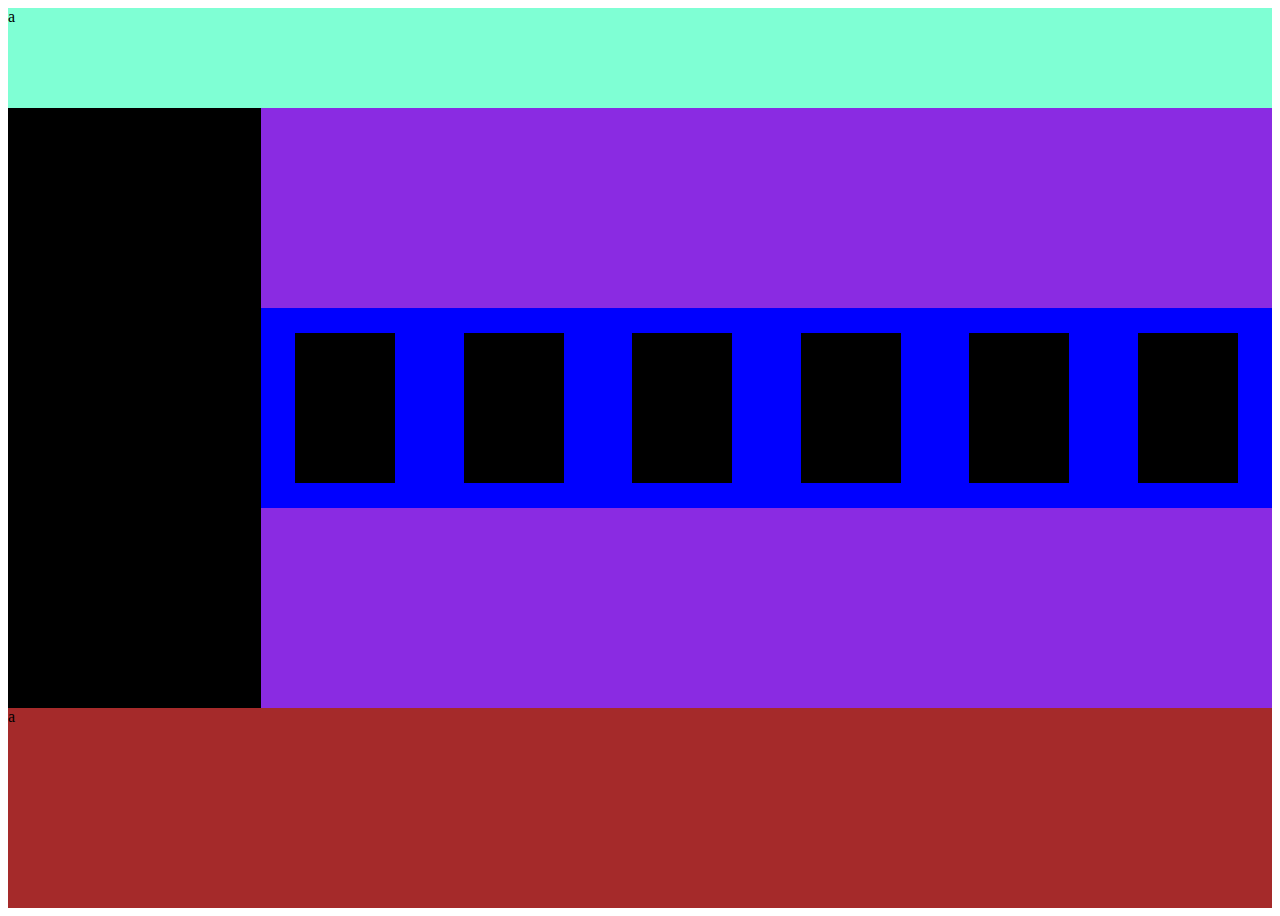
==== layout.html @ 33e255b6 "testando layout" ====
<!DOCTYPE html>
<html lang="pt-br">

<head>
    <meta charset="UTF-8">
    <meta name="viewport" content="width=device-width, initial-scale=1.0">
    <title>layout</title>

    <style>
        #cabecalho {
            background-color: aquamarine;
            height: 100px;

        }

        #main {
            background-color: lightgray;
            display: flex;

        }

        #navegacao {
            background-color: black;
            width: 20%;
            height: 600px;
        }

        #promocoes {
            background-color: blue;
            width: 100%;
            height: 200px;
            display: flex;
            justify-content: space-around;
            align-items: center;
        }

        .fotos {
            background-color: black;
            width: 100px;
            height: 150px;
        }

        #produtos {
            background-color: brown;
            width: 100%;
            height: 200px;
        }

        section {
            background-color: blueviolet;
            width: 80%;
            display: flex;
            flex-direction: column;
            justify-content: space-around;

        }
    </style>


</head>

<body>
    <header id="cabecalho">
        a

    </header>

    <div id="main">
        <nav id="navegacao">
            a

        </nav>

        <section>

            <div id="promocoes">
                
                <div class="fotos"></div>
                <div class="fotos"></div>
                <div class="fotos"></div>
                <div class="fotos"></div>
                <div class="fotos"></div>
                <div class="fotos"></div>

            </div>
    </div>

    <div id="produtos">
        a

    </div>
    </section>

    </div>


</body>

</html>
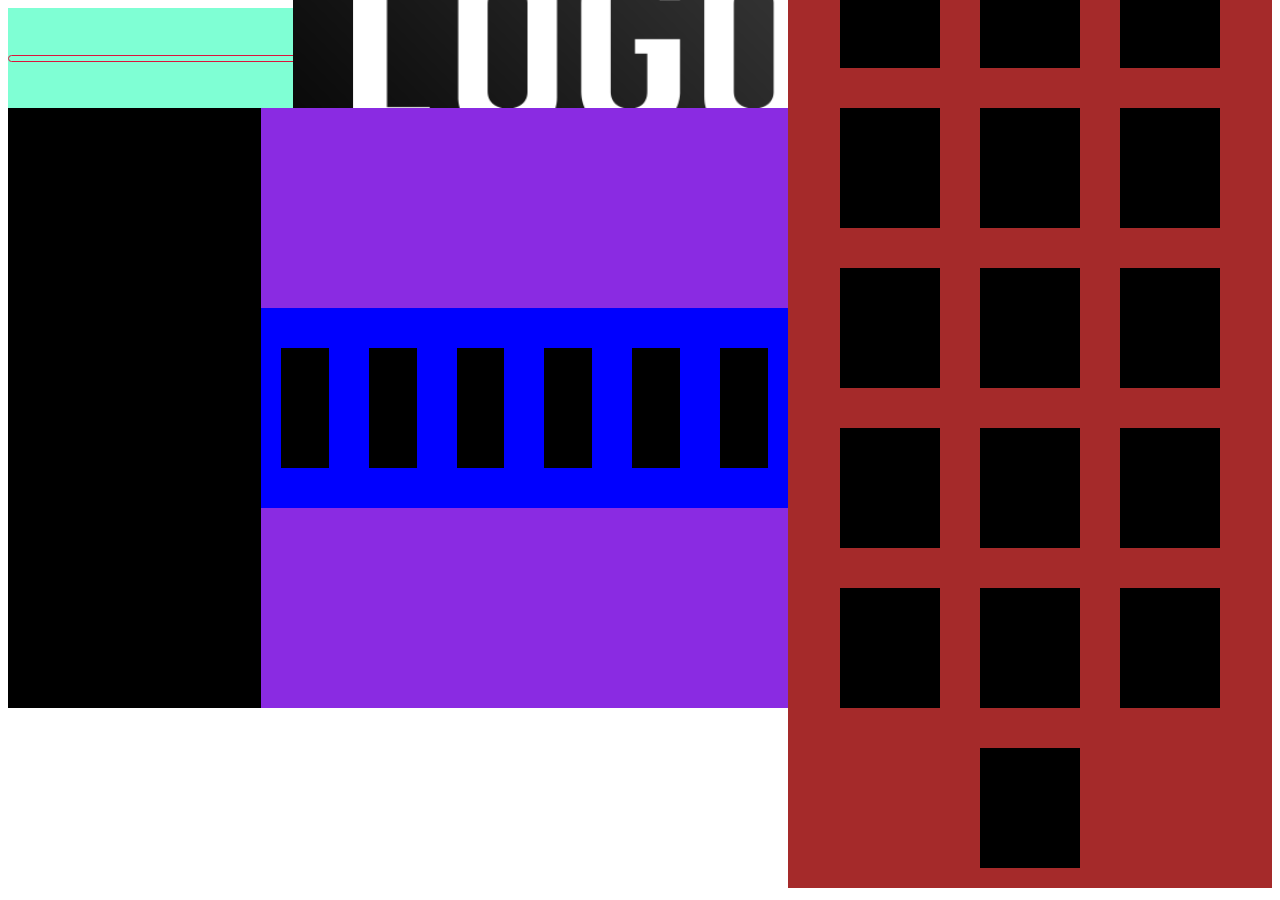
==== commit f2f44f49: "felipe01" ====
--- a/layout.html
+++ b/layout.html
@@ -10,7 +10,9 @@
         #cabecalho {
             background-color: aquamarine;
             height: 100px;
-
+            display: flex;
+            justify-content: space-between;
+            align-items: center;
         }
 
         #main {
@@ -37,13 +39,17 @@
         .fotos {
             background-color: black;
             width: 100px;
-            height: 150px;
+            height: 120px;
+            margin: 20px;
         }
 
         #produtos {
             background-color: brown;
             width: 100%;
-            height: 200px;
+            display: flex;
+            justify-content: center;
+            align-items: center;
+            flex-wrap: wrap;
         }
 
         section {
@@ -52,29 +58,69 @@
             display: flex;
             flex-direction: column;
             justify-content: space-around;
+        }
 
+        #logo {
+            width: 90%;
+            height: 5%;
+            display: flex;
+            flex-direction: column;
+            justify-content: center;
+            align-items: center;
+            border: 1px solid crimson;
+            border-radius: 10px;
+        }
+
+        #login {
+            height: 5%;
+            width: 90%;
+            display: flex;
+            justify-content: center;
+            align-items: center;
+            border: 1px solid crimson;
+            border-radius: 10px;
+        }
+
+        h3 {
+            padding: 0;
+            margin: 0;
+        }
+
+        #listanav {
+            list-style-type: nome;
+            margin: 10px;
         }
     </style>
 
 
-</head>
+    <header id="cabecalho">
 
-<body>
-    <header id="cabecalho">
-        a
+        <div id="logo">
 
+            <img src="fotologo.png" alt="foto logo" width="50%">
+            <div>
+                <h3>logo</h3>
+            </div>
+        </div>
+
+        <ul id="listamenu">
+        <li>seção1</li>
+        <li>seção2</li>
+        <li>seção3</li>
+        </ul>
     </header>
+
+
 
     <div id="main">
         <nav id="navegacao">
-            a
 
         </nav>
 
         <section>
 
             <div id="promocoes">
-                
+
                 <div class="fotos"></div>
                 <div class="fotos"></div>
                 <div class="fotos"></div>
@@ -82,18 +128,31 @@
                 <div class="fotos"></div>
                 <div class="fotos"></div>
 
-            </div>
-    </div>
 
-    <div id="produtos">
-        a
 
-    </div>
-    </section>
+                <div id="produtos">
+                    <div class="fotos"></div>
+                    <div class="fotos"></div>
+                    <div class="fotos"></div>
+                    <div class="fotos"></div>
+                    <div class="fotos"></div>
+                    <div class="fotos"></div>
+                    <div class="fotos"></div>
+                    <div class="fotos"></div>
+                    <div class="fotos"></div>
+                    <div class="fotos"></div>
+                    <div class="fotos"></div>
+                    <div class="fotos"></div>
+                    <div class="fotos"></div>
+                    <div class="fotos"></div>
+                    <div class="fotos"></div>
+                    <div class="fotos"></div>
+                </div>
+        </section>
 
     </div>
 
 
-</body>
+    </body>
 
 </html>